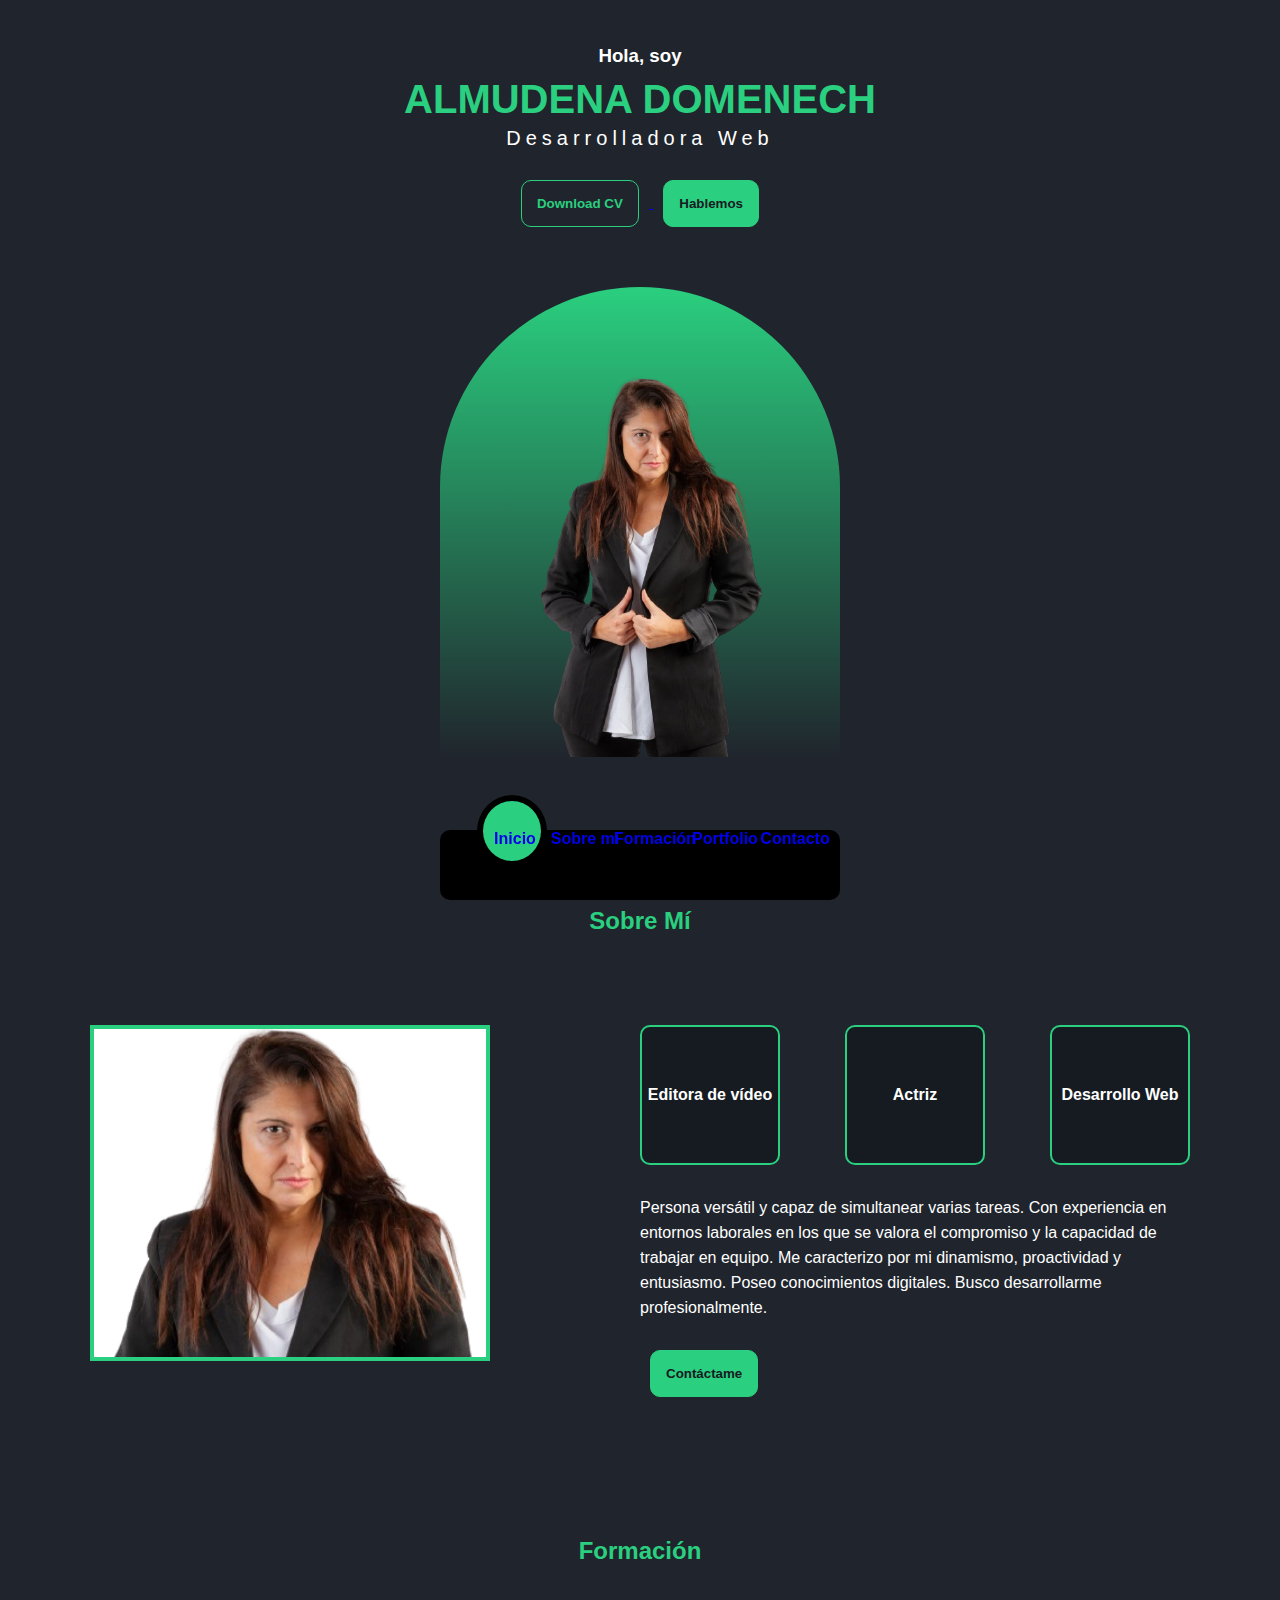
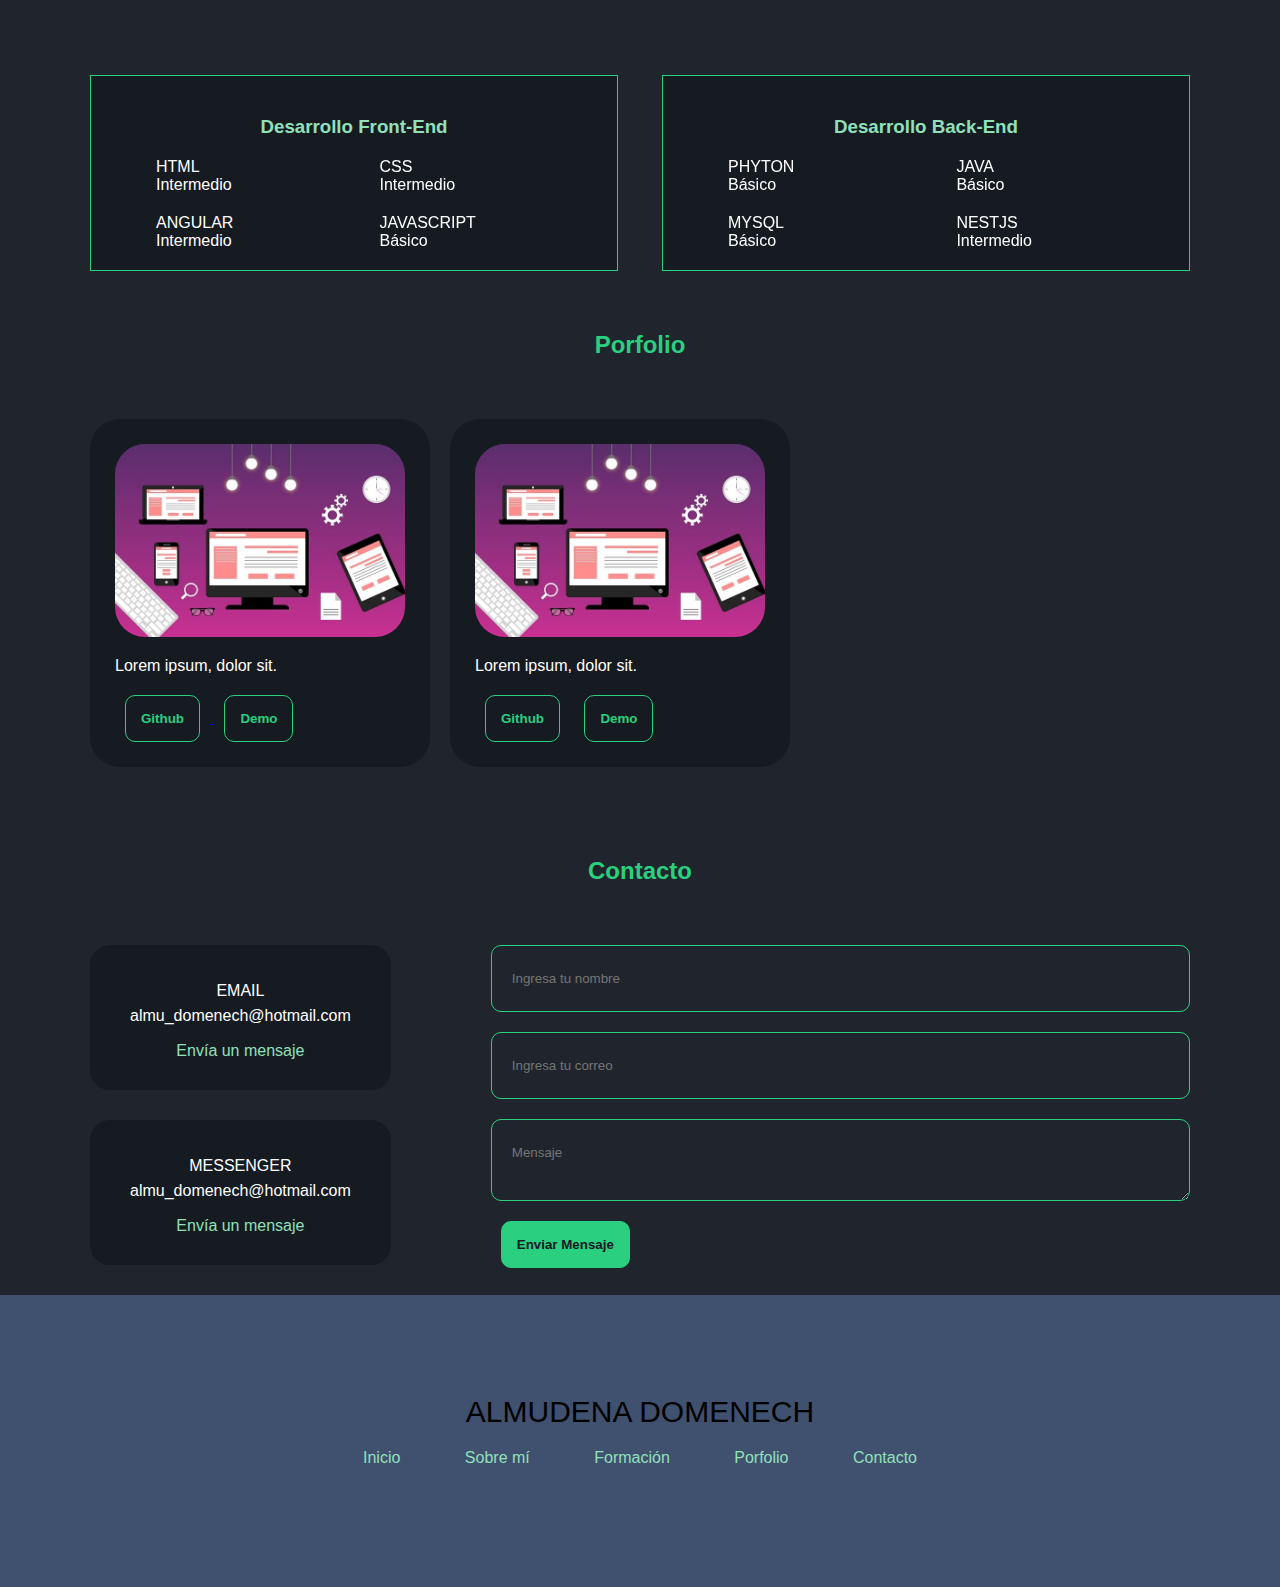
==== index.html @ e772b929 "porfolio" ====
<!DOCTYPE html>
<html lang="en">
<head>
    <meta charset="UTF-8">
    <meta name="viewport" content="width=device-width, initial-scale=1.0">
    <link rel="stylesheet" href="https://cdnjs.cloudflare.com/ajax/libs/font-awesome/6.5.1/css/all.min.css" 
    integrity="sha512-DTOQO9RWCH3ppGqcWaEA1BIZOC6xxalwEsw9c2QQeAIftl+Vegovlnee1c9QX4TctnWMn13TZye+giMm8e2LwA==" 
    crossorigin="anonymous" referrerpolicy="no-referrer" />
    <title>Portfolio Almudena</title>
    <link rel="stylesheet" href="style.css">
</head>
<body>
<div class="inicio contenedor" id="inicio">
    <h3>Hola, soy</h3>
    <h1>ALMUDENA DOMENECH</h1>
    <P>Desarrolladora Web </P>
    <div class="contenedor-botones">
        <a href="cv/ALMUDENA CV.pdf" target="_blank">
            <button class="btn"> Download CV</button>
        </a>
       <a href="mailto:almu_domenech@hotmail.com">
        <button class="btn btn2">Hablemos</button>
    </a>
    </div>
    <div>
        <div class="contenedor-img">
            <img src="images/Almu.MC4-removebg-preview.png" alt="">
        </div>
       
    </div>
    <div class="contenedor-redes">
        <a href="#"><i class="fa-brands fa-youtube"></i></a>
        <a href="https://github.com/almudenadomenech"><i class="fa-brands fa-github"></i></a>
        <a href="https://www.linkedin.com/in/almudena-domenech/"><i class="fa-brands fa-linkedin"></i></a>
        <a href="https://www.facebook.com/almu.violeta"><i class="fa-brands fa-facebook"></i></a>
    </div>
</div>
    <!-- Menú de navegación -->
    <nav class="navigation">
        <ul>
            <li class="list active">
                <a href="#inicio">
                    <span class="icon"><i class="fa-solid fa-house"></i></span>
                    <span class="tex">Inicio</span>
                </a>
            </li>
            <li class="list">
                <a href="#sobre-mi">
                    <span class="icon"><i class="fa-solid fa-user"></i></span>
                    <span class="tex">Sobre mí</span>
                </a>
            </li>
            <li class="list">
                <a href="#experiencia">
                    <span class="icon"><i class="fa-solid fa-sliders"></i></span>
                    <span class="tex">Formación</span>
                </a>
            </li>
            <li class="list">
                <a href="#porfolio">
                    <span class="icon"><i class="fa-solid fa-briefcase"></i></span>
                    <span class="tex">Portfolio</span>
                </a>
            </li>
            <li class="list">
                <a href="#contacto">
                    <span class="icon"><i class="fa-solid fa-envelope"></i></span>
                    <span class="tex">Contacto</span>
                </a>
            </li>
            <div class="indicator"></div>
        </ul>
    </nav>

    <!-- Sobre mí -->
    <div class="sobre-mi contenedor" id="sobre-mi">
        <h2 class="titulo-seccion">Sobre Mí </h2>
        <div class="fila">
            <div class="contenedor-img col">
               <img src="images/Almu.MC4-cortada.png" alt=""> 
            </div>
            <div class="info col">
                <div class="contenedor-boxs">
                    <div class="box">
                        <p>Editora de vídeo</p>
                        
                    </div>
                    <div class="box">
                        <p>Actriz</p>
                       
                    </div>
                    <div class="box">
                        <p>Desarrollo Web</p>
                        
                    </div>
                </div>
                <p class="presentacion">Persona versátil y capaz de simultanear varias tareas. 
                    Con experiencia en entornos laborales en los que se valora el compromiso y la 
                    capacidad de trabajar en equipo. Me caracterizo por mi dinamismo, proactividad y entusiasmo.
                    Poseo conocimientos digitales. Busco desarrollarme profesionalmente. </p>

                    <a href="mailto:almu_domenech@hotmail.com">
                        <button class="btn btn2">Contáctame</button>
                    </a>
            </div>
        </div>

    </div>

<!-- experiencia -->
<div class="experiencia contenedor" id="experiencia">
    <h2 class="titulo-seccion">Formación</h2>
    <div class="fila">
        <div class="col">
            <h3>Desarrollo Front-End</h3>
            <div class="info">
                <div class="item">
                    <i class="fa-solid fa-circle-check"></i>
                    <span class="skill">HTML</span>
                    <span class="nivel">Intermedio</span>
                </div>
                <div class="item">
                    <i class="fa-solid fa-circle-check"></i>
                    <span class="skill">CSS</span>
                    <span class="nivel">Intermedio</span>
                </div>
                
                <div class="item">
                    <i class="fa-solid fa-circle-check"></i>
                    <span class="skill">ANGULAR</span>
                    <span class="nivel">Intermedio</span>
                </div>
               
               
                <div class="item">
                    <i class="fa-solid fa-circle-check"></i>
                    <span class="skill">JAVASCRIPT</span>
                    <span class="nivel">Básico</span>
                </div>
               
            </div>
        </div>
        <div class="col">
            <h3>Desarrollo Back-End</h3>
            <div class="info">
                <div class="item">
                    <i class="fa-solid fa-circle-check"></i>
                    <span class="skill">PHYTON</span>
                    <span class="nivel">Básico</span>
                </div>
                <div class="item">
                    <i class="fa-solid fa-circle-check"></i>
                    <span class="skill">JAVA</span>
                    <span class="nivel">Básico</span>
                </div>
                <div class="item">
                    <i class="fa-solid fa-circle-check"></i>
                    <span class="skill">MYSQL</span>
                    <span class="nivel">Básico</span>
                </div>             
                
                <div class="item">
                    <i class="fa-solid fa-circle-check"></i>
                    <span class="skill">NESTJS</span>
                    <span class="nivel">Intermedio</span>
                </div>
               
               
            </div>
        </div>

    </div>

    
</div>

<!-- porfolio -->
<div class="porfolio contenedor" id="porfolio">
    <h2 class="titulo-seccion">Porfolio</h2>
    <div class="fila">
        <div class="item">
            <img src="images/website-3374825_640.jpg" alt="">
            <p class="descripcion">Lorem ipsum, dolor sit.</p>
            <a href="cv/ALMUDENA CV.pdf" target="_blank">
                <button class="btn">Github</button>
            </a>
            <button class="btn b">Demo</button>

        </div>
        <div class="item">
            <img src="images/website-3374825_640.jpg" alt="">
            <p class="descripcion">Lorem ipsum, dolor sit.</p>
            <button class="btn">Github</button>
            <button class="btn b">Demo</button>

        </div>

    </div>
</div>

<!-- contacto -->
<div class="contacto contenedor" id="contacto">
    <h2 class="titulo-seccion">Contacto</h2>
    <div class="fila">
        <div class="col">
            <div class="item">
                <i class="fa-solid fa-envelope"></i>
                <span>EMAIL</span>
                <span>almu_domenech@hotmail.com</span>
                <a href="#">Envía un mensaje</a>
            </div>
            <div class="item">
                <i class="fa-brands fa-facebook-messenger"></i>
                <span>MESSENGER</span>
                <span>almu_domenech@hotmail.com</span>
                <a href="#">Envía un mensaje</a>
            </div>
        </div>
        <div class="col formulario">
            <input type="text" placeholder="Ingresa tu nombre">
            <input type="text" placeholder="Ingresa tu correo">
            <textarea name="" id="" cols="30" placeholder="Mensaje"></textarea>
            <a href="mailto:almu_domenech@hotmail.com">
                <button class="btn btn2">Enviar Mensaje</button>
            </a>
            
        </div>
    </div>
</div>

<!-- footer -->
<footer>
    <span>ALMUDENA DOMENECH</span>
    <a href="#">Inicio</a>
    <a href="#">Sobre mí</a>
    <a href="#">Formación</a>
    <a href="#">Porfolio</a>
    <a href="#">Contacto</a>
</footer>

    <script src="script.js"></script>
</body>
</html>
---- style.css ----
@import url('https://fonts.googleapis.com/css2?family=Montserrat+Alternates:ital,wght@0,100;0,200;0,300;0,400;0,500;0,600;0,700;0,800;0,900;1,100;1,200;1,300;1,400;1,500;1,600;1,700;1,800;1,900&display=swap');
*{
    margin: 0;
    padding: 0;
    box-sizing: border-box;
    font-family: "Montserrat", sans-serif;
}
html{
    scroll-behavior: smooth;
}
body{
    background-color: #20252d;
    
}
.contenedor{
    max-width: 1100px;
    margin: auto;
}
.inicio{
    color: #fff;
    display: flex;
    flex-direction: column;
    align-items: center;
    justify-content: center;
    position: relative;
    padding: 40px;
}
.inicio h3{
    padding: 5px 0;
}
.inicio h1{
    color: #2acf7f;
    font-size: 40px;
    padding:  5px 0;
}
.inicio p{
    font-size: 20px;
    letter-spacing: 5px;
}
.inicio .contenedor-botones{
    padding: 30px 0;
    margin-bottom: 30px;
}
.btn{
    background-color: transparent;
    padding: 15px;
    border: 1px solid #2acf7f;
    color: #2acf7f;
    font-weight: bold;
    border-radius: 10px;
    display: inline-block;
    margin: 0 10px;
    cursor: pointer;
    transition: .3s;
}
.btn2{
    background-color: #2acf7f;
    color: #161b22;
    cursor: pointer;
}
.btn:hover{
    box-shadow: 0 0 20px #91e0ba;
}
.inicio .contenedor-img{
    background: linear-gradient(#2acf7f, transparent);
    max-width: 400px;
    border-radius: 230px 230px 0 0;
}
.inicio .contenedor-img img{
    width: 80%;
    display: block;
    margin: auto;
    padding: 80px 20px 0 40px;
}
.inicio .contenedor-redes{
    position: absolute;
    left: 0;
    top: 50%;
    transform: translateY(-50%);
}
.inicio .contenedor-redes a{
    display: block;
    color: #2acf7f;
    font-size: 20px;
    margin: 15px 0;
    transition: 3px;
}
.inicio .contenedor-redes a:hover i{
    text-shadow: 0 0 20px #91e0ba;
}
/* menu de navegación */
.navigation{
    width: 400px;
    height: 70px;
    background: #000;
    display: flex;
    justify-content: center;
    align-items: center;
    border-radius: 10px;
    position: fixed;
    bottom: 0;
    left: 50%;
    transform: translateX(-50%);
    z-index: 100px;
}
.navigation ul{
    position: relative;
    display: flex;
    width: 350px;
}
.navigation ul li{
    position: relative;
    list-style: none;
    width: 70px;
    height: 70px;
    z-index: 1;
}
.navigation ul li a{
    position: relative;
    display: flex;
    flex-direction: column;
    align-items: center;
    justify-content: center;
    width: 100px;
    font-weight: bold;
    text-decoration: none;
}
.navigation ul li a i{
    position: relative;
    display: flex;
    line-height: 75px;
    font-size: 1.5em;
    text-align: center;
    transition: .5s;
    color: #fff;
}
.navigation ul li.active a i{
    transform:  translateY(-35px);
}
.navigate ul li a .text{
    position: absolute;
    color: #3f516f;
    font-size: .75em;
    letter-spacing: 0.5em;
    transition: .5s;
    opacity: 0;
    transform: translateY(20px);
}
.navigation ul li.active a .text{
    opacity: 1;
    transform: translateY(10px);
    color: #fff;
}
.indicator{
    background-color: #2acf7f;
    width: 70px;
    height: 72px;
    left: 12px;
    position: absolute;
    top: -50%;
    border-radius: 50%;
    border: 6px solid rgba(0,0,0.8);
    transition: .5s;
}
.navigation ul li:nth-child(1).active ~ .indicator{
    transform: translateX(calc(70px * 0));
}
.navigation ul li:nth-child(2).active ~ .indicator{
    transform: translateX(calc(70px * 1));
}
.navigation ul li:nth-child(3).active ~ .indicator{
    transform: translateX(calc(70px * 2));
}
.navigation ul li:nth-child(4).active ~ .indicator{
    transform: translateX(calc(70px * 3));
}
.navigation ul li:nth-child(5).active ~ .indicator{
    transform: translateX(calc(70px * 4));
}
/* sección sobre mí */
.sobre-mi{
    padding: 50px 0;
}
.titulo-seccion{
    text-align: center;
    color: #2acf7f;
    padding: 60px 0;
}
.sobre-mi .fila{
   display: flex;
   padding: 30px 0; 
}
.sobre-mi .fila .col{
    width: 50%;
}
.sobre-mi .fila .contenedor-img img{
   width: 400px;
   border: 4px solid #2acf7f;
}
.sobre-mi .fila .info .contenedor-boxs{
   display: flex; 
   justify-content: space-between;
}
.sobre-mi .fila .info .contenedor-boxs .box{
    
    width: 140px;
    height: 140px;
    text-align: center;
    display: flex;
    flex-direction: column;
    justify-content: center;
    align-items: center;
    background-color: #161b22;
    border-radius: 10px;
    border: 2px solid #2acf7f;
    color: #fff;
    font-weight: bold;
}
.sobre-mi .fila .info .contenedor-boxs .box .num{
    padding: 5px 0;
    font-size: 14px;
    color: #91e0ba;
}
.sobre-mi .fila .info .presentacion{
    color: #fff;
    margin: 30px 0;
    line-height: 25px;
}

/* Seccion experiencia */
.experiencia .fila{
    display: flex;
    justify-content: space-between;
    margin-top: 50px;
}
.experiencia .fila .col{
    width: 48%;
    background-color: #161b22;
    border: 1px solid #2acf7f;
    padding: 20px 40px;
}
.experiencia .fila .col h3{
    color: #91e0ba;
    text-align: center;
    padding: 20px 0;
}
.experiencia .fila .col .info{
    display: grid;
    grid-template-columns: auto auto;
    grid-gap: 20px;
}
.experiencia .fila .col .info .item{
    color: #fff;
    position: relative;
}
.experiencia .fila .col .info .item span{
    display: block;
    margin-left: 25px;
}
/* SECCION PORFOLIO */
.porfolio .fila{
    display: grid;
    grid-template-columns: 340px 340px 340px;
    grid-gap: 20px;
}
.porfolio .fila .item{
    background-color: #161b22;
    padding: 25px;
    margin-bottom: 30px;
    border-radius: 30px;
}
.porfolio .fila .item img{
    width: 100%;
    display: block;
    margin: auto;
    border-radius: 30px;
}
.porfolio .fila .item p{
    color: #fff;
    margin: 20px 0;
}
/* SECCION CONTACTO */
.contacto .fila{
    display: flex;
    color: #fff;
}
.contacto .col .item{
    background-color: #161b22;
    padding: 30px 40px;
    text-align: center;
    margin-bottom: 30px;
    border-radius: 20px;
}
.contacto .col .item span{
    display: block;
    margin: 7px 0;
}
.contacto .col .item a{
    text-decoration: none;
    color: #91e0ba;
    margin-top: 10px;
    display: inline-block;
}
.contacto .formulario{
    padding-left: 100px;
    width: 100%;
}
.contacto .formulario input, .contacto .formulario textarea{
    display: block;
    background-color: transparent;
    border: none;
    border: 1px solid #2acf7f;
    padding: 25px 20px;
    border-radius: 10px;
    color: #fff;
    width: 100%;
    margin-bottom: 20px;
    outline: none;
}

/* seccion footer */
footer{
    background-color: #3f516f;
    text-align: center;
    padding: 100px 0 120px 0;
    margin-top: 0px;
}
footer span{
    display: block;
    font-size: 30px;
    margin-bottom: 20px;
}
footer a{
    text-decoration: none;
    color: #91e0ba;
    display: inline-block;
    margin: 0 30px;
}

/* Seccion responsive */
@media only screen and (max-width: 1000px){
    .contenedor{
        padding: 0 20px;
    }
    .porfolio .fila{
       grid-template-columns: auto auto; 
    }
}
@media only screen and (max-width: 800px){
    .sobre-mi .fila{
        display: block;
    }
    .sobre-mi .fila .col{
        width: 100%;
        margin-bottom: 20px;
    }
    .experiencia .fila{
        display: block;
    }
    .experiencia .fila .col{
        width: 100%;
        margin: auto;
    }
    .experiencia .fila .servicio{
        width: 100%;
        display: block;
        margin-bottom: 20px;
    }
    .porfolio .fila{
        grid-template-columns: auto;        
    }
    .contacto .fila{
        display: block;
    }
    .contacto .formulario{
        padding-left: 0;
    }
    footer a{
        display: block;
        
    }
}
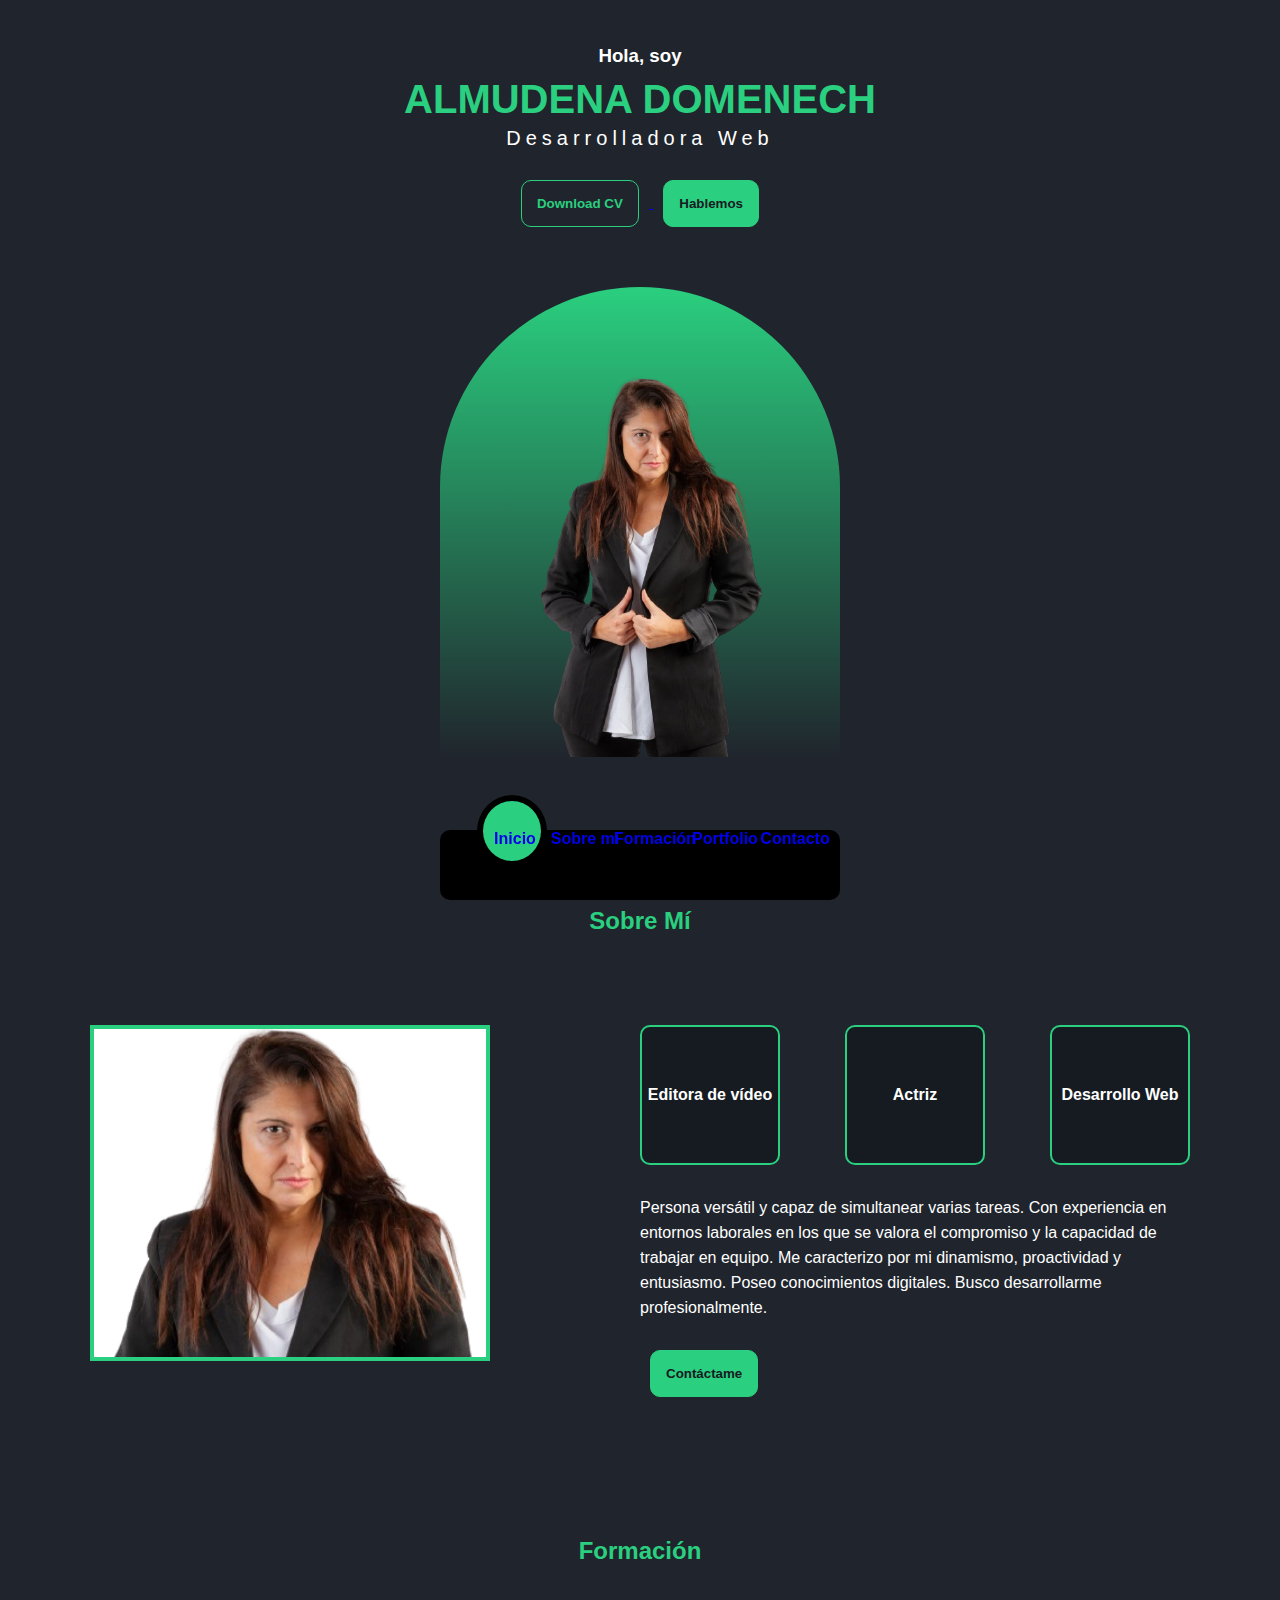
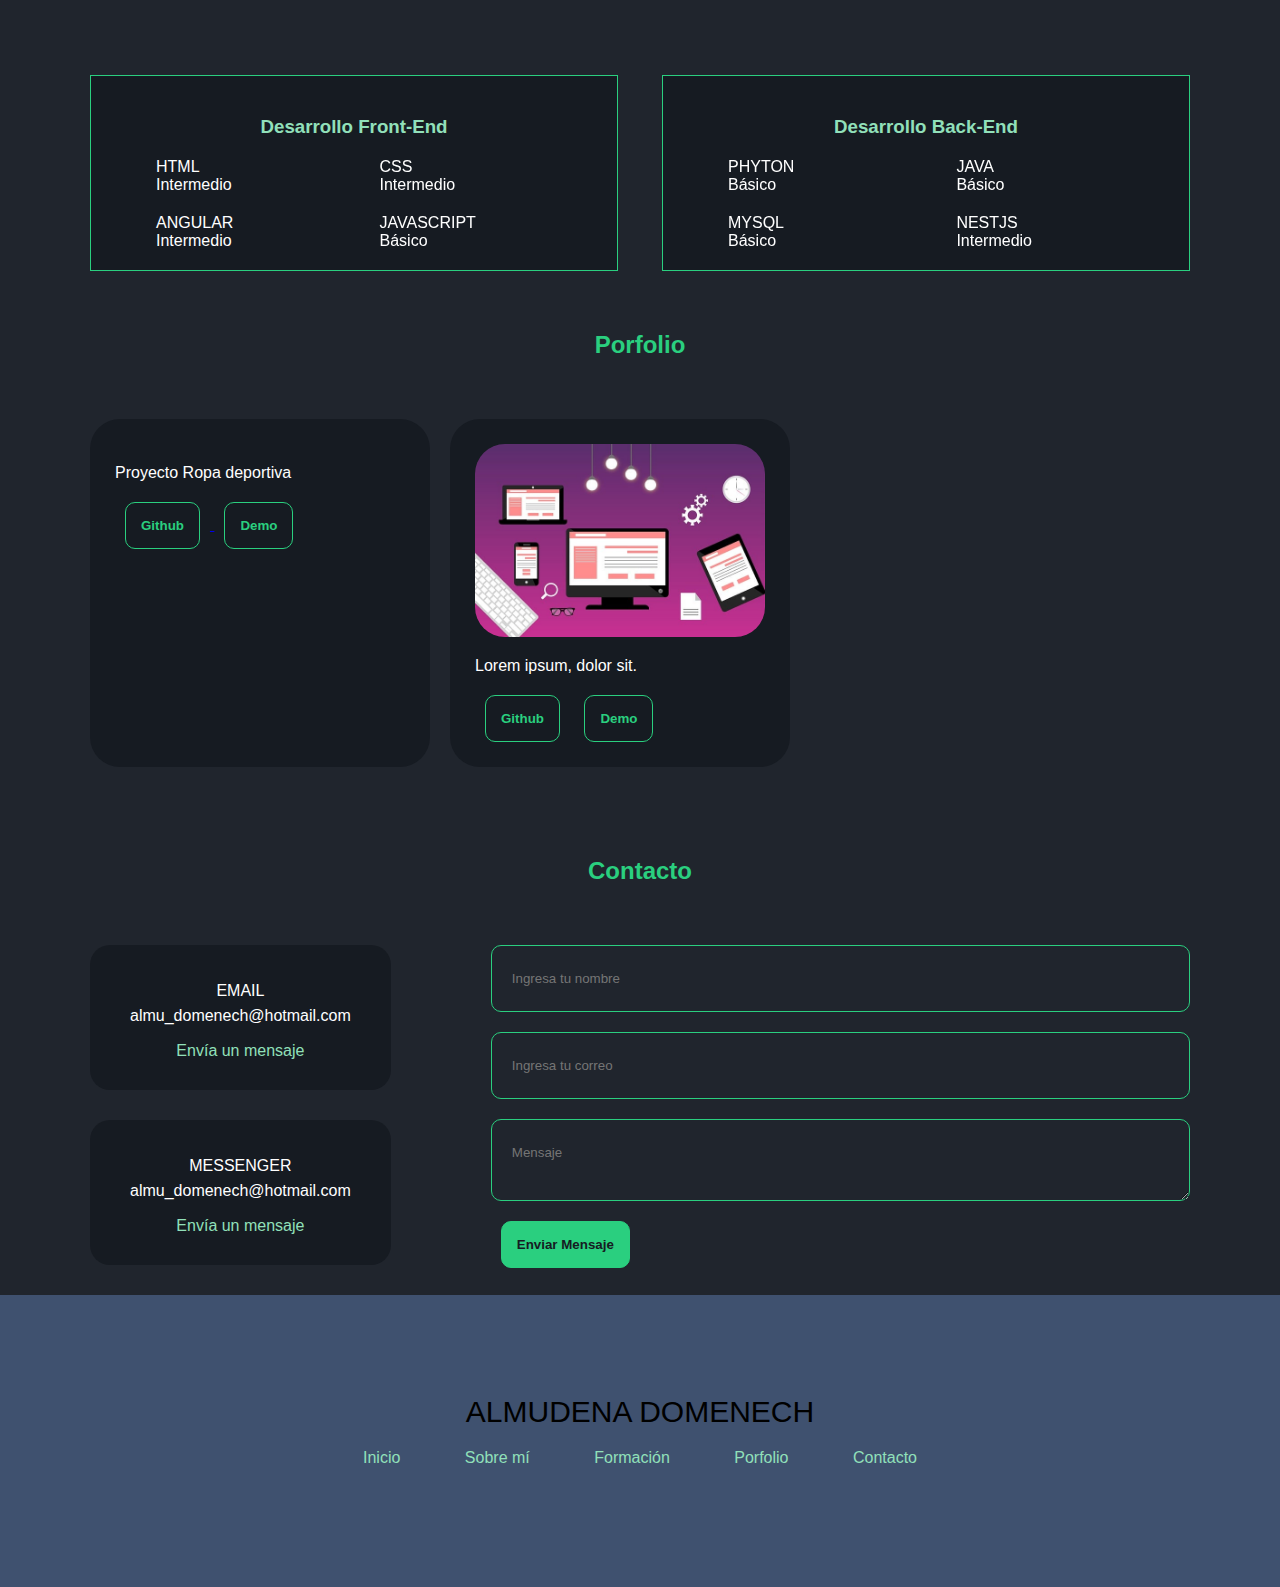
==== commit aee98d77: "urls cambiadas" ====
--- a/index.html
+++ b/index.html
@@ -179,12 +179,15 @@
     <h2 class="titulo-seccion">Porfolio</h2>
     <div class="fila">
         <div class="item">
-            <img src="images/website-3374825_640.jpg" alt="">
-            <p class="descripcion">Lorem ipsum, dolor sit.</p>
-            <a href="cv/ALMUDENA CV.pdf" target="_blank">
+            <img src="https://cdn.pixabay.com/photo/2016/11/14/03/38/achieve-1822503_1280.jpg" alt="">
+            <p class="descripcion">Proyecto Ropa deportiva</p>
+            <a href="https://github.com/almudenadomenech/PROYECTO-ROPA.git" target="_blank">
                 <button class="btn">Github</button>
             </a>
-            <button class="btn b">Demo</button>
+            <a href="https://almudenadomenech.github.io/PROYECTO-ROPA/" target="_blank">
+                <button class="btn b">Demo</button>
+            </a>
+            
 
         </div>
         <div class="item">
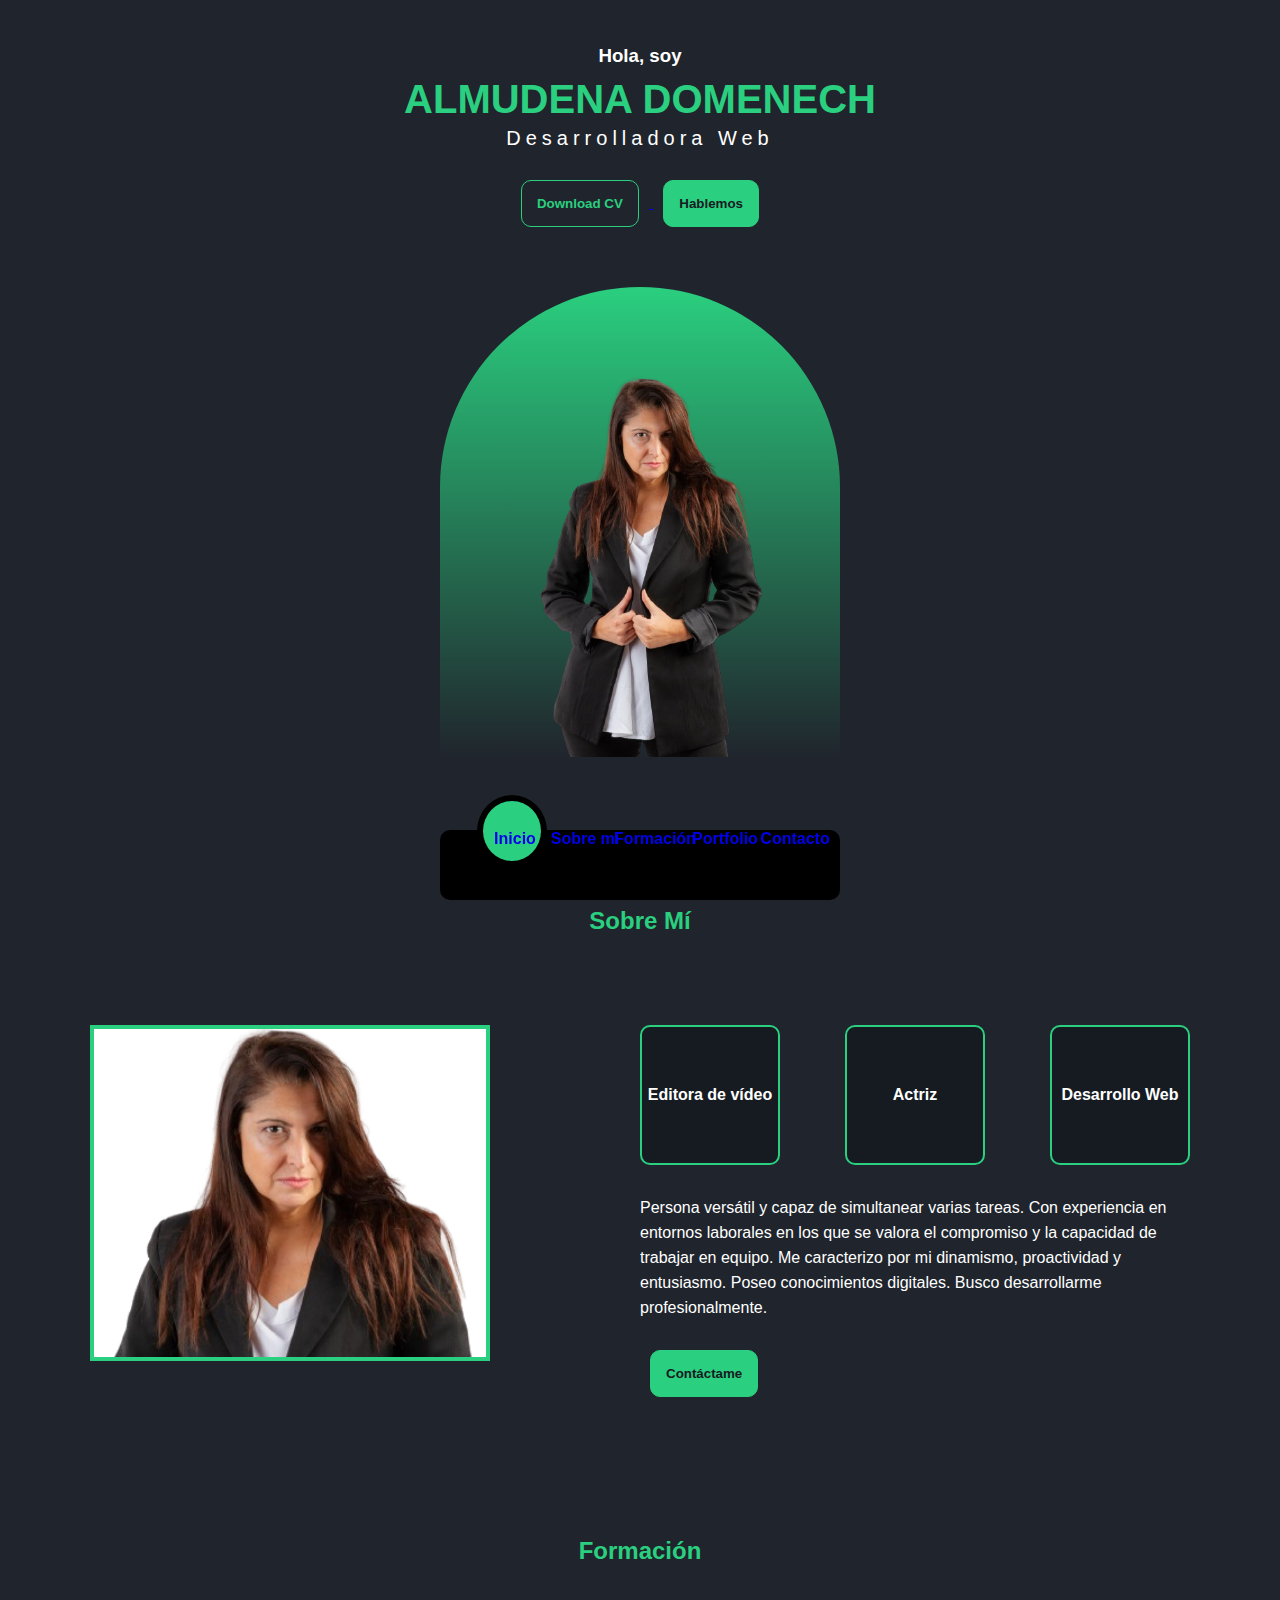
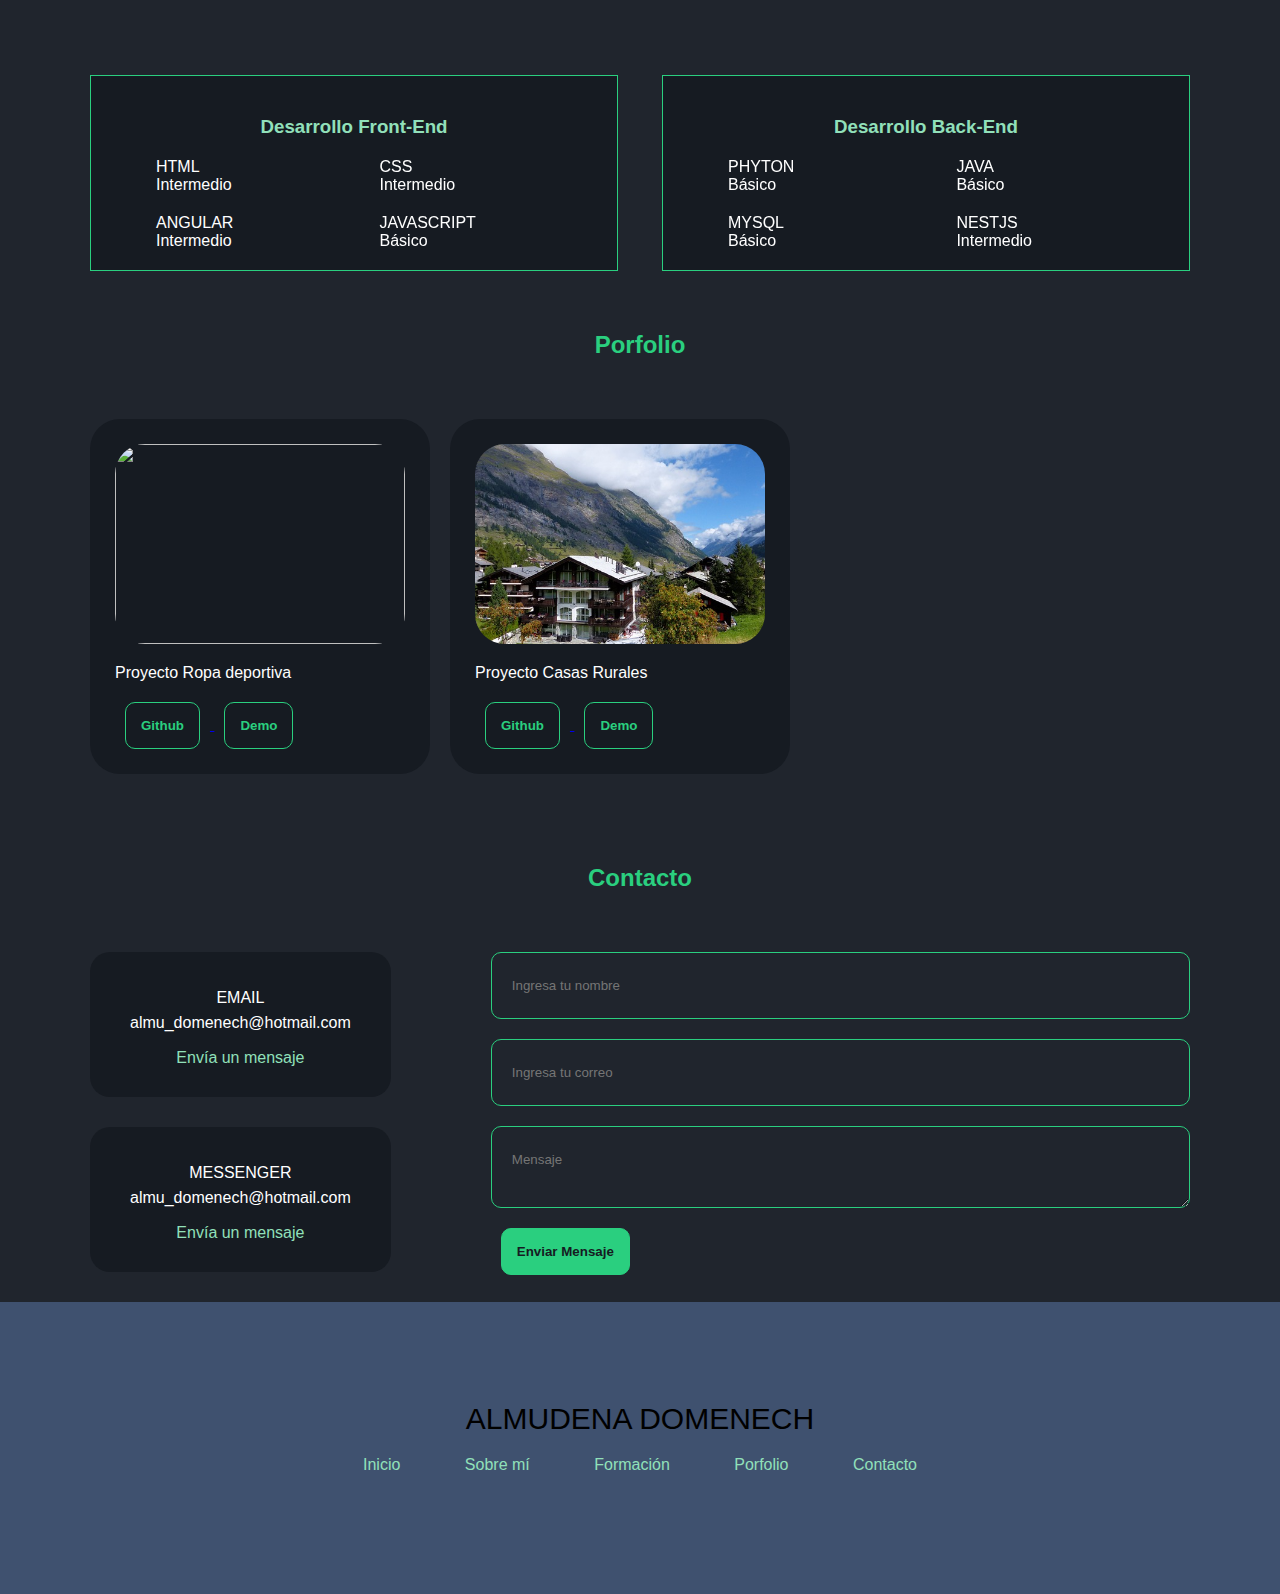
==== commit c65a2e4f: "modificaciones para el proyecto casas" ====
--- a/index.html
+++ b/index.html
@@ -191,11 +191,14 @@
 
         </div>
         <div class="item">
-            <img src="images/website-3374825_640.jpg" alt="">
-            <p class="descripcion">Lorem ipsum, dolor sit.</p>
-            <button class="btn">Github</button>
-            <button class="btn b">Demo</button>
-
+            <img src="images/CasasRurales.jpg" alt="">
+            <p class="descripcion">Proyecto Casas Rurales</p>
+            <a href="https://github.com/almudenadomenech/PROYECTO-GRUPO-5" target="_blank">
+                <button class="btn">Github</button>
+            </a>
+            <a href="demo-videoCasas.html" target="_blank">
+                <button class="btn b">Demo</button>
+            </a>
         </div>
 
     </div>
--- a/style.css
+++ b/style.css
@@ -270,16 +270,21 @@
     margin-bottom: 30px;
     border-radius: 30px;
 }
-.porfolio .fila .item img{
-    width: 100%;
+.porfolio .fila .item img {
+    width: 100%; /* Asegura que ocupen el ancho del contenedor */
+    height: 200px; /* Fija una altura para uniformidad */
     display: block;
     margin: auto;
-    border-radius: 30px;
-}
+    border-radius: 30px; /* Mantén el estilo redondeado */
+    object-fit: cover; /* Recorta la imagen sin deformarla */
+}
+
 .porfolio .fila .item p{
     color: #fff;
     margin: 20px 0;
 }
+
+
 /* SECCION CONTACTO */
 .contacto .fila{
     display: flex;
